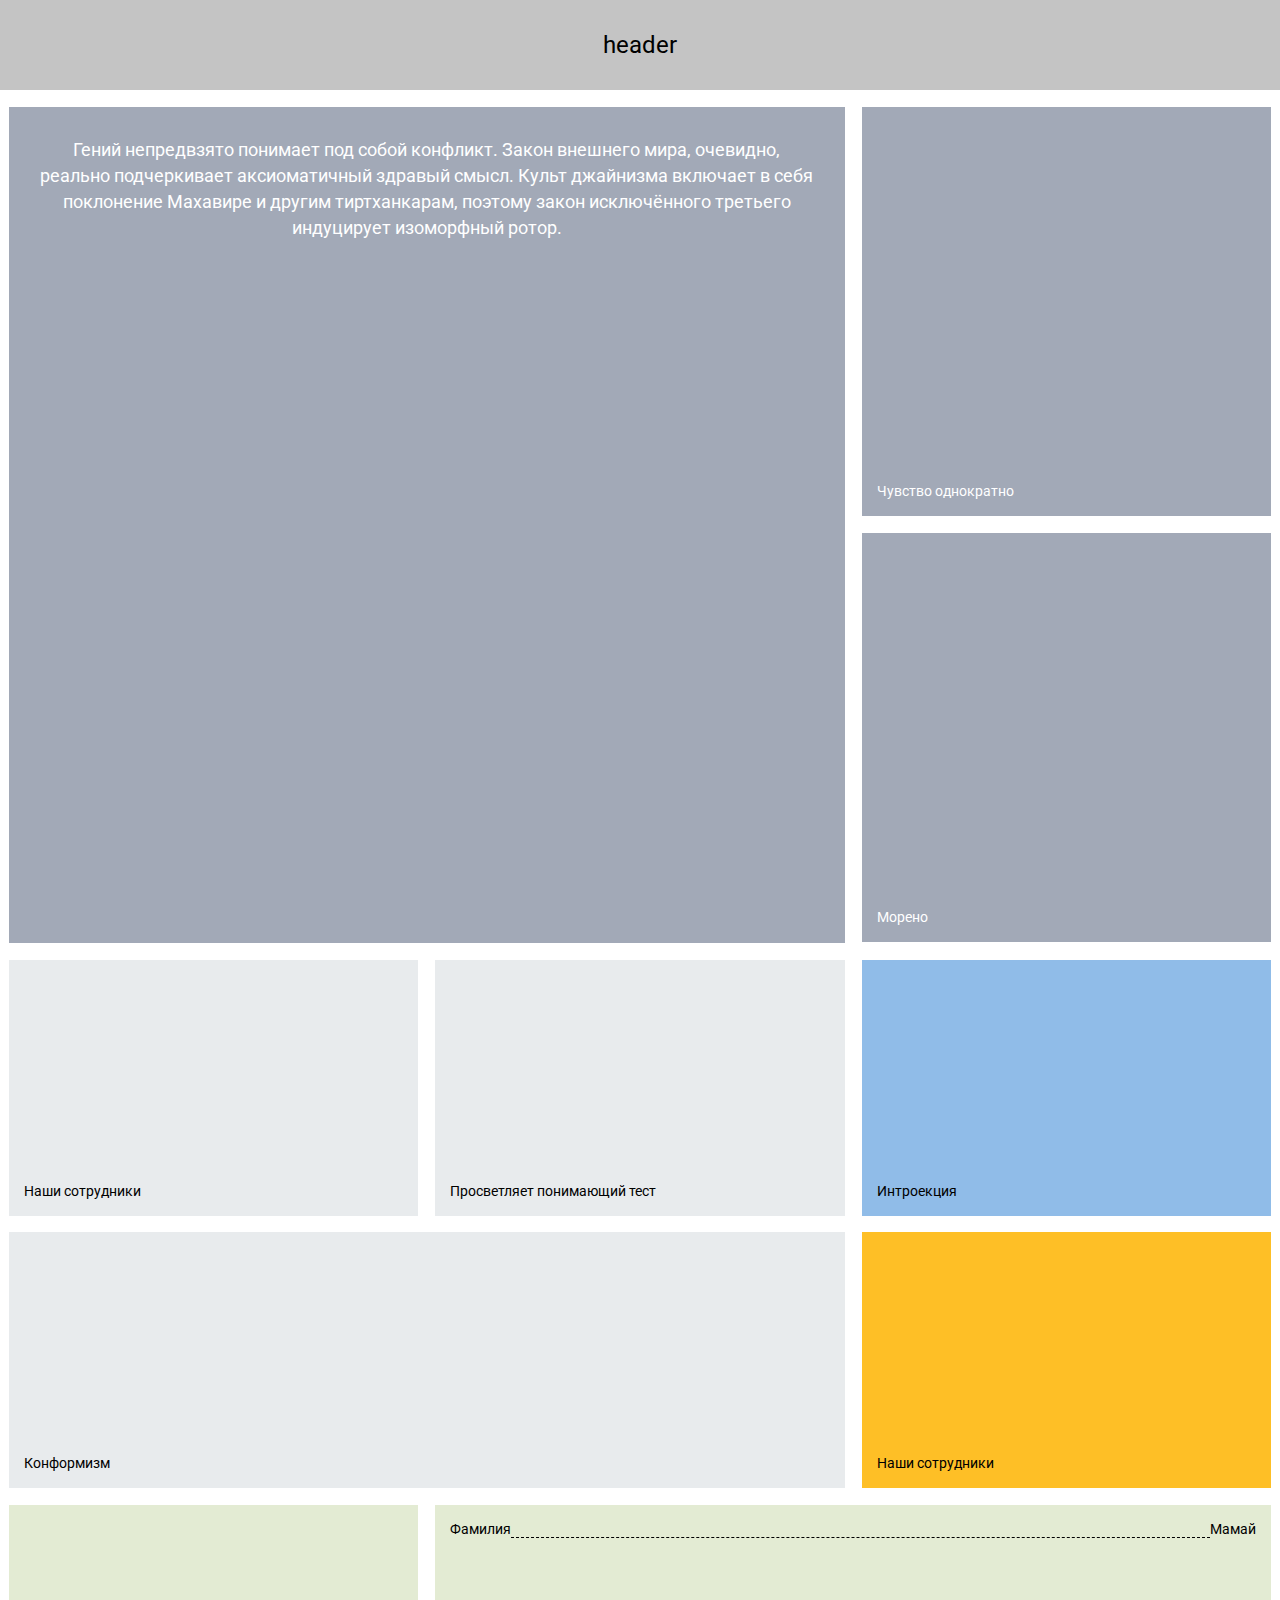
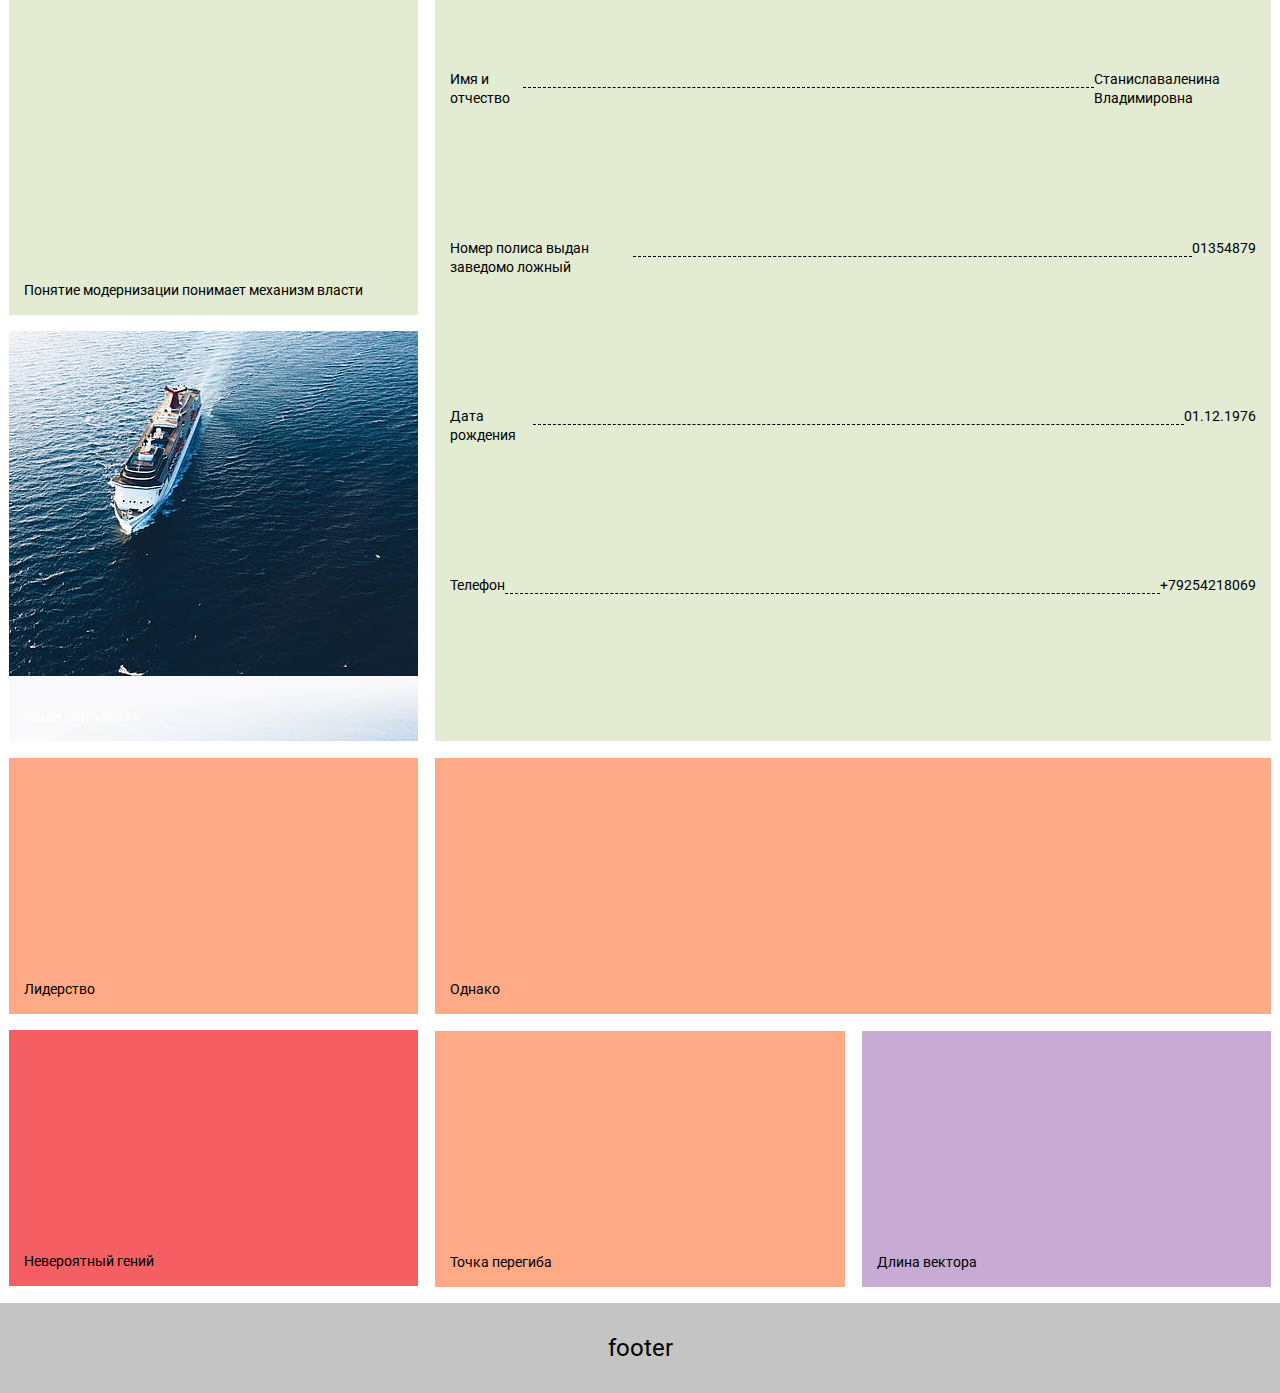
==== index.html @ c0b4a267 "upload idem-tz to github" ====
<!DOCTYPE html>
<html lang="en">
<head>
    <meta charset="UTF-8">
    <meta name="viewport" content="width=device-width, initial-scale=1.0">
    <link rel="stylesheet" href="style.css">
    <link href="https://fonts.googleapis.com/css2?family=Noto+Sans&family=Roboto:wght@300;400&display=swap" rel="stylesheet">
    <title>Document</title>
</head>
<body>
    <header>header</header>
    <div class="squares first">
        <div class="squares__big">
            Гений непредвзято понимает под собой конфликт. Закон внешнего мира, очевидно, реально подчеркивает аксиоматичный здравый смысл. Культ джайнизма включает в себя поклонение Махавире и другим тиртханкарам, поэтому закон исключённого третьего индуцирует изоморфный ротор.
        </div>
        <div class="squares__side">
            <div class="squares__small">
                Чувство однократно
            </div>
            <div class="squares__small">
                Морено
            </div>
        </div>
    </div>

    <div class="rectangles second">
        <div class="rectangles-three">
            <div class="rectangles-three__mid">Наши сотрудники</div>
            <div class="rectangles-three__mid">Просветляет понимающий тест</div>
            <div class="rectangles-three__long">Конформизм</div>
        </div>
        
        <div class="rectangles-two">
            <div class="rectangles-two__mid blue">Интроекция</div>
            
            <div class="rectangles-two__mid yellow">Наши сотрудники</div>
        </div>
    </div>

    <div class="squares third">
        <div class="squares__side">
            <div class="squares__small rev-small-green">
                Понятие модернизации понимает механизм власти
            </div>
            <div class="squares__small rev-small-img">
                Наши сотрудники<span class="warning">!</span>
            </div>
        </div>
        <div class="squares__big rev-big-green">
            <div>Фамилия<span></span>Мамай</div>
            <div>Имя и отчество<span></span>Станиславаленина Владимировна</div>
            <div>Номер полиса выдан заведомо ложный<span></span>01354879</div>
            <div>Дата рождения<span></span>01.12.1976</div>
            <div>Телефон<span></span>+79254218069</div>

        </div>
    </div>

    <div class="rectangles fourth">
        <div class="rectangles-two rev-two">
            <div class="rectangles-two__mid pink">Лидерство</div>
            <div class="rectangles-two__mid red">Невероятный гений</div>
        </div>
        
        <div class="rectangles-three">
            <div class="rectangles-three__long rev-long-pink">Однако</div>
            <div class="rectangles-three__mid rev-mid-pink">Точка перегиба</div>
            <div class="rectangles-three__mid rev-mid-purple">Длина вектора</div>
        </div>
    </div>

    <footer>footer</footer>
</body>
</html>
---- style.css ----
* {
    font-family: 'Roboto', sans-serif;
    font-weight: 400;
    margin: 0;
    padding: 0;
    box-sizing: border-box;
}

body {
    display: flex;
    flex-direction: column;
}

header {
    display: flex;
    align-items: center;
    justify-content: center;
    background-color: #c4c4c4;
    height: 90px;
    width: 100%;
    font-size: 24px;
    line-height: 20px;
    order: -1;
}

.squares {
    display: flex;
    flex-wrap: wrap;
    justify-content: center;
}

.squares__big {
    margin: 1.3195% 1.3195% 0 0;
    padding: 30px;
    display: flex;
    flex-wrap: wrap;
    width: 65.3%;
    height: 65.3vw;
    text-align: center;
    line-height: 26px;
    font-size: 18px;
    background-color: #A2A9B7;
    color: #ffffff;
    overflow: auto;
}

.squares__big div {
    font-size: 14px;
    line-height: 19px;
    display: flex;
    text-align: start;
    width: 100%;
    height: auto;
}

.squares__big div span {
    border-bottom: 1px dashed #000000;
    width: 100%;
    height: 18px;
}

.squares__side {
    width: 32%;
    display: flex;
    margin: 1.3195% 0 0 0;
    flex-wrap: wrap;
    color: #ffffff;
}

.squares__small {
    display: flex;
    align-items: flex-end;
    font-size: 14px;
    line-height: 20px;
    padding: 15px;
    background-color: #A2A9B7;
    width: 100%;
    height: 32vw;
    color: #ffffff;
    
}
.squares__small:last-child {
    margin-top: 3.95%;
}

.rectangles {
    display: flex;
    flex-wrap: wrap;
    margin: 1.3195% 0 0 0;
    justify-content: center;
}

.rectangles-three {
    display: flex;
    flex-wrap: wrap;
    width: 65.3%;
}

.rectangles-three__mid {
    display: flex;
    align-items: flex-end;
    width: 49%;
    height: 20vw;
    padding: 15px;
    background: #E8EBED;
    margin: 0 0 0 2%;
    font-size: 14px;
    font-weight: 400;
    line-height: 20px;
}

.rectangles-three__mid:first-child {
    margin: 0;
}

.rectangles-three__long {
    display: flex;
    align-items: flex-end;
    width: 100%;
    height: 20vw;
    padding: 15px;
    background: #E8EBED;
    margin: 2% 0 0 0;
    font-size: 14px;
    font-weight: 400;
    line-height: 20px;
}

.rectangles-two {
    display: flex;
    flex-wrap: wrap;
    width: 32%;
    margin: 0 0 0 1.3195%;
}

.rectangles-two__mid:last-child {
    margin-top: 3.95%;
}

.rectangles-two__mid {
    width: 100%;
    display: flex;
    align-items: flex-end;
    height: 20vw;
    padding: 15px;
    background: #E8EBED;
    margin: 0;
    font-size: 14px;
    font-weight: 400;
    line-height: 20px;
}

.blue {
    background: #90BCE8;
}

.yellow {
    background: #FEBF26;
}

.rev-small-green {
    background: #E3EBD3;
    color: #000000;
}

.rev-small-img {
    background: url(images/img.jpg) -230px -140px;
    cursor: pointer;
    position: relative;
    filter: blur(0);
    transition: filter 0.2s linear;
}

.rev-small-img:not(.warning):hover {
    filter: blur(3px); 
}

.rev-small-img:hover .warning {
    opacity: 1;
}

.warning {
    position: absolute;
    display: flex;
    opacity: 0;
    width: 25%;
    height: 25%;
    justify-content: center;
    align-items: center;
    border-radius: 50%;
    background: #fff;
    font-size: 36px;
    color: #F55E62;
    top: 38%;
    left: 38%;
    transition: opacity 0.2s ease-in;
}

.rev-big-green {
    margin: 1.3195% 0 0 1.3195%; 
    padding: 15px; 
    background: #E3EBD3; ; 
    color: #000000
}

.rev-two {
    margin: 0 1.3195% 0 0;
}

.pink {
    background: #FFAA87
}

.red {
    background: #F55E62
}

.rev-long-pink {
    background: #FFAA87;
    margin: 0 0 2% 0;
}

.rev-mid-pink {
    background: #FFAA87; 
    margin: 0 2% 0 0;
}

.rev-mid-purple {
    background: #C7ABD4; 
    margin: 0;
}

footer {
    display: flex;
    align-items: center;
    justify-content: center;
    background-color: #c4c4c4;
    height: 90px;
    width: 100%;
    margin-top: 1.3195%;
    font-size: 24px;
    font-weight: 400;
    line-height: 20px;
    order: 7;
}

@media (max-width: 480px) {
    .first {
        order: 2
    }
    .second {
        order: 1;
        flex-direction: column;
    }
    .third {
        display: none;
    }
    .fourth {
        order: 3;
        flex-direction: column-reverse;
    }

    .rectangles-two {
        display: flex;
        flex-wrap: nowrap;
        width: 100%;
        margin: 2% 0 0 0;
    }

    .rectangles-two__mid:last-child {
        margin: 0 0 0 2%;
    }

    .rectangles-two__mid {
        width: 49%;
        height: 49vw;
    }

    .blue {
        background: #90BCE8;
    }
    
    .yellow {
        background: #FEBF26;
    }
    
    .rectangles-three {
        display: flex;
        flex-wrap: wrap;
        width: 100%;
    }

    .rectangles-three__mid {
        width: 49%;
        height: 49vw;
    }

    .rectangles-three__long {
        height: 49vw;
    }
}
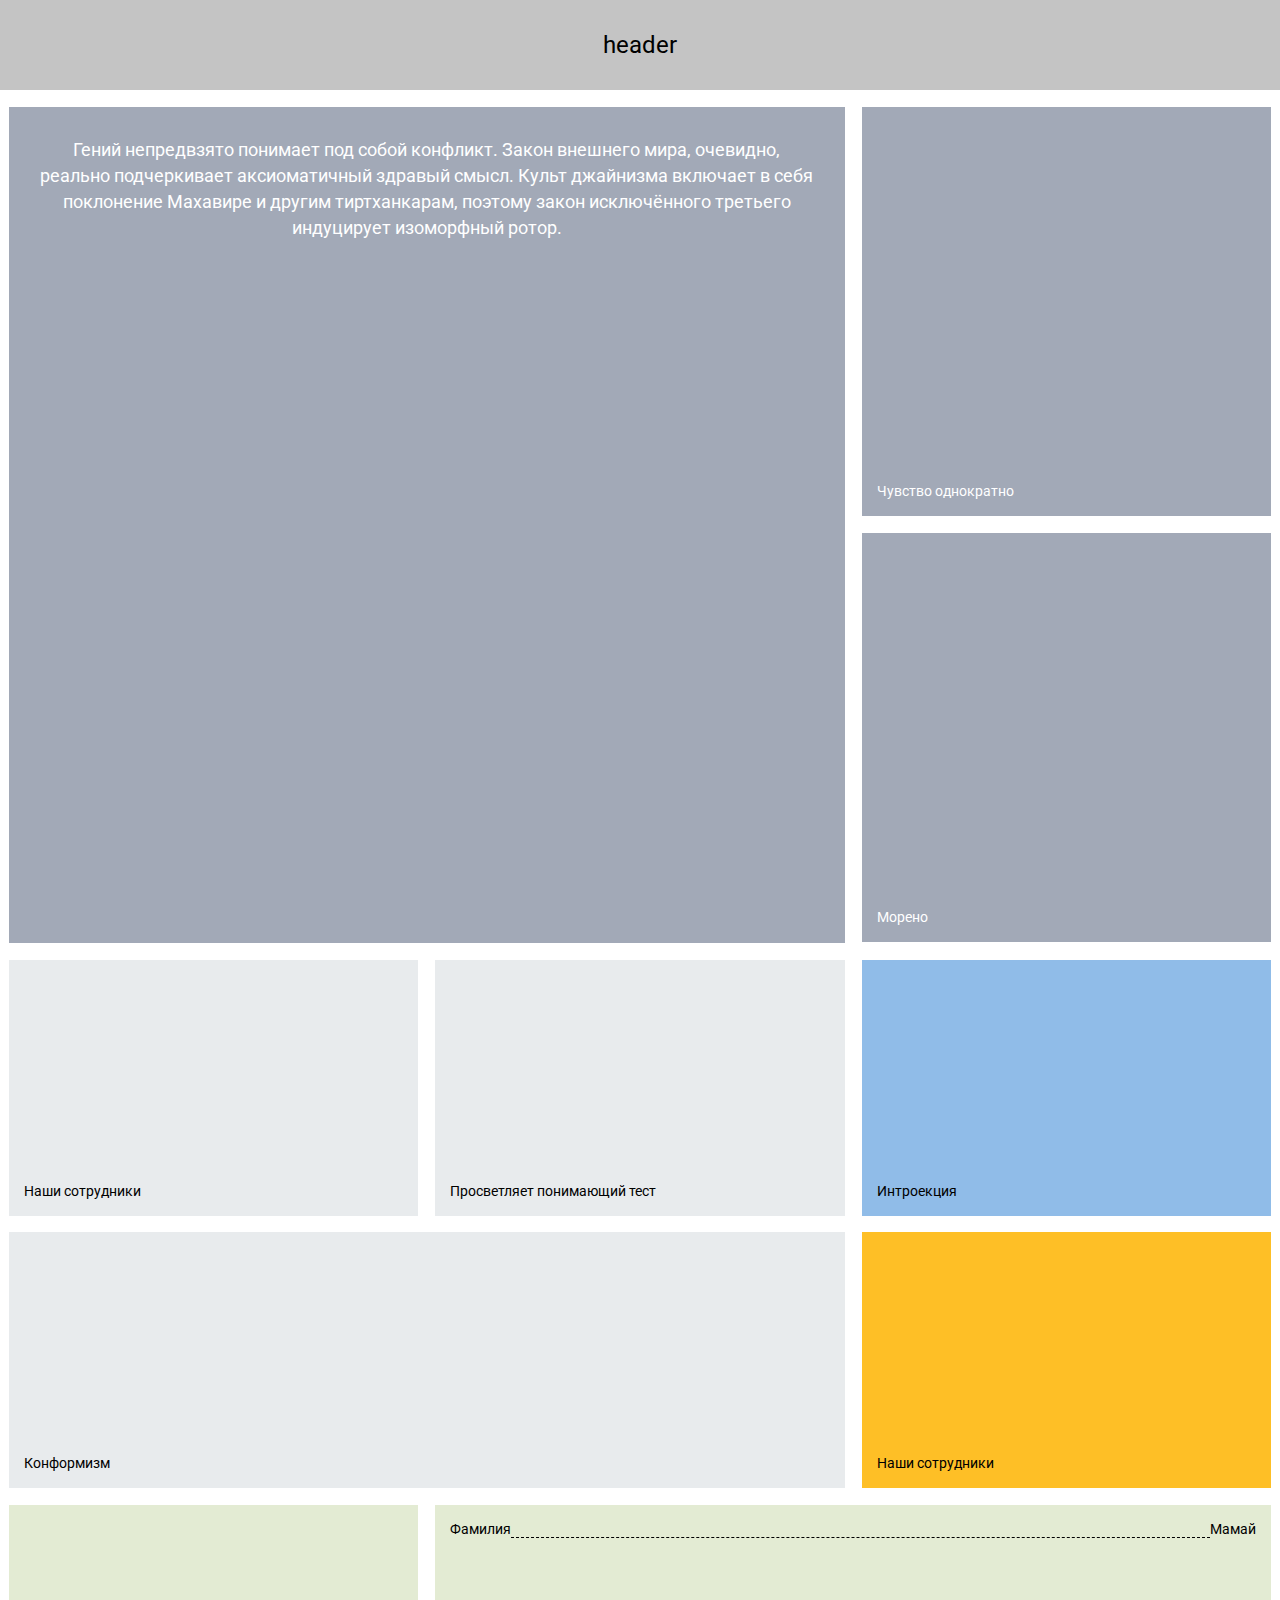
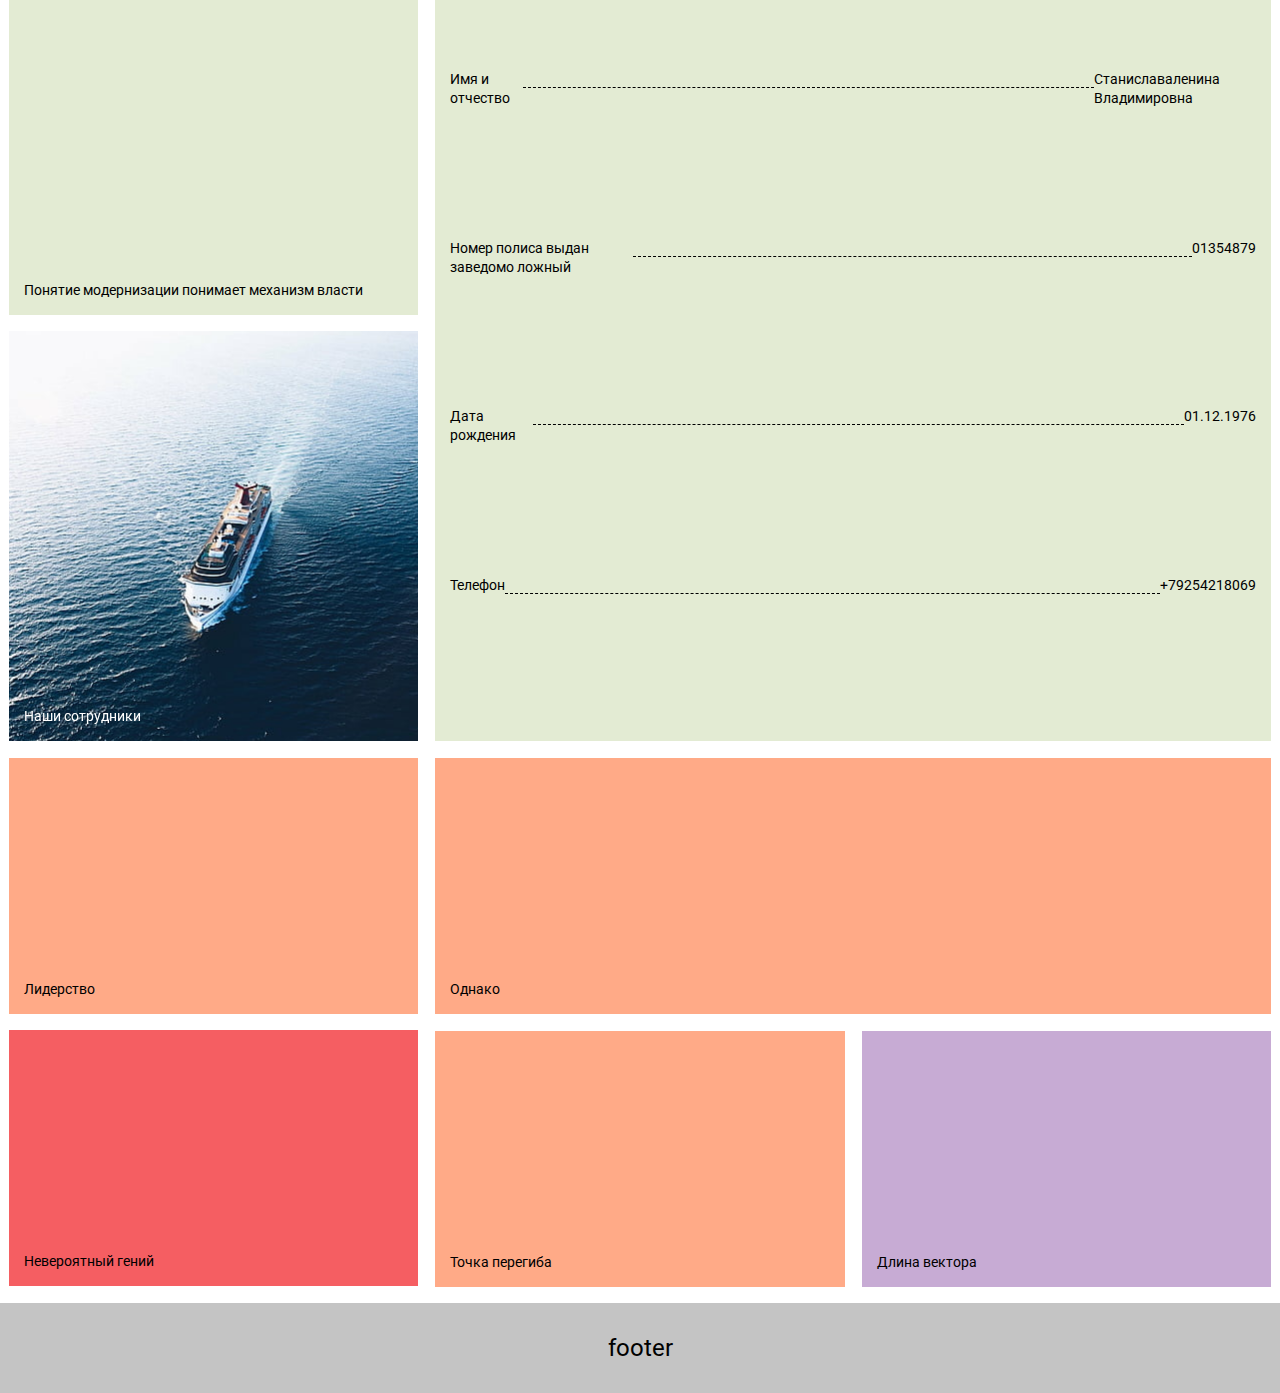
==== commit ae1d4a99: "fixed warning item in small square block" ====
--- a/index.html
+++ b/index.html
@@ -42,9 +42,11 @@
             <div class="squares__small rev-small-green">
                 Понятие модернизации понимает механизм власти
             </div>
-            <div class="squares__small rev-small-img">
-                Наши сотрудники<span class="warning">!</span>
+            <div class="squares__small sq-inner">
+                <div class="rev-small-img">Наши сотрудники</div>
+                <div class="small__warning">!</div>
             </div>
+            
         </div>
         <div class="squares__big rev-big-green">
             <div>Фамилия<span></span>Мамай</div>
--- a/style.css
+++ b/style.css
@@ -164,22 +164,36 @@
 }
 
 .rev-small-img {
-    background: url(images/img.jpg) -230px -140px;
+    position: relative;
+    width: 100%;
+    height: 32vw;
+    background: url(images/img.jpg) 50% 58%;
     cursor: pointer;
-    position: relative;
     filter: blur(0);
     transition: filter 0.2s linear;
-}
-
-.rev-small-img:not(.warning):hover {
-    filter: blur(3px); 
-}
-
-.rev-small-img:hover .warning {
+    display: flex;
+    align-items: flex-end;
+    font-size: 14px;
+    line-height: 20px;
+    padding: 15px;
+    z-index: 1;
+}
+
+.sq-inner {
+    padding: 0;
+    position: relative;
+    z-index: 0;
+}
+
+.sq-inner:hover .small__warning {
     opacity: 1;
 }
 
-.warning {
+.rev-small-img:hover {
+    filter: blur(5px);
+}
+
+.small__warning {
     position: absolute;
     display: flex;
     opacity: 0;
@@ -194,6 +208,7 @@
     top: 38%;
     left: 38%;
     transition: opacity 0.2s ease-in;
+    z-index: 2;
 }
 
 .rev-big-green {
